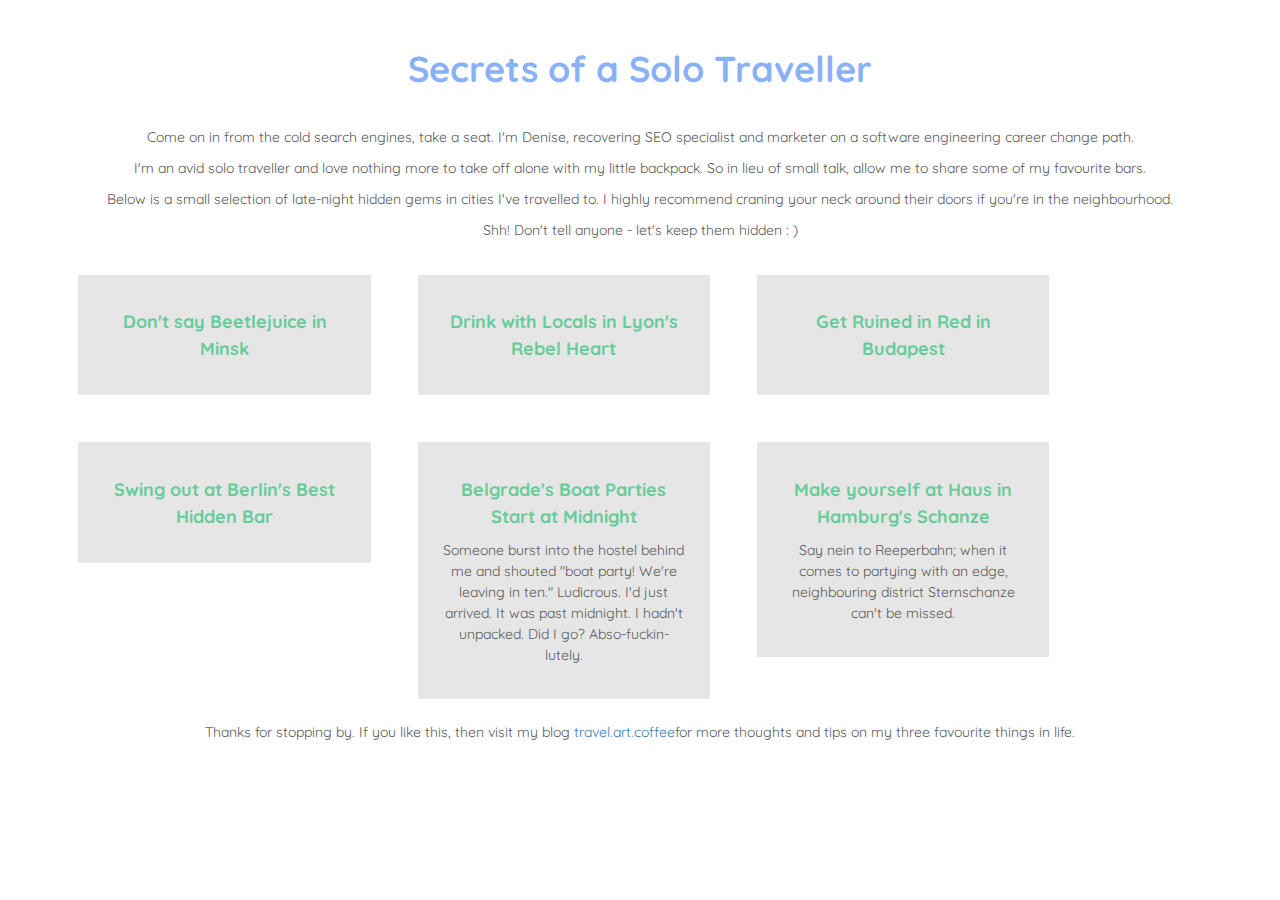
==== berlin.html @ b85a97f7 "added my first files to the project0 repo" ====
<!DOCTYPE html>
<html lang="en">
  <head>
    <meta charset="utf-8">
    <meta name="viewport" content="width=device-width, initial-scale=1">
    <link rel="stylesheet" href="https://maxcdn.bootstrapcdn.com/bootstrap/3.4.1/css/bootstrap.min.css">
    <script src="https://ajax.googleapis.com/ajax/libs/jquery/3.4.1/jquery.min.js"></script>
    <script src="https://maxcdn.bootstrapcdn.com/bootstrap/3.4.1/js/bootstrap.min.js"></script>
    <link href='http://fonts.googleapis.com/css?family=Quicksand:400,300,700' rel='stylesheet' type='text/css'>
    <title>My Webpage</title>
  </head>

    <meta name="viewport" content="width=device-width, initial-scale1.0"> 

<style>

h1 {
    color: #8ab1f5;
    text-align: center;
    font-weight: bold;
    line-height: 2.7;
    }

h2 {
    color: #66cc99;
    text-align: center;
    }

h4 {
    color: #66cc99;
    text-align: center;
    font-weight: bold;
    line-height: 1.5;
    }

body {
    font-family: 'Quicksand' !important;
    color: #595959;
    text-align: center;
    line-height: 1.5;
}

.container {
    body: #595959;
}

.box {
    padding: 2%;
    margin: 2%;
    background-color: #e6e6e6;
}

@media (min-width: 500px) { 

body { 
background-color: 255, 255, 255; 
} 

} 

@media (max-width: 499px) { 
body { 
background-color: blue; 
} 

} 
</style>

    <body>

<h1>Secrets of a Solo Traveller</h1>
        
<p>Come on in from the cold search engines, take a seat. I'm Denise, recovering SEO specialist and marketer on a software engineering career change path.</p>

<p>I'm an avid solo traveller and love nothing more to take off alone with my little backpack. So in lieu of small talk, allow me to share some of my favourite bars.</p>

<p>Below is a small selection of late-night hidden gems in cities I've travelled to. I highly recommend craning your neck around their doors if you're in the neighbourhood.</p>

<p>Shh! Don't tell anyone - let's keep them hidden : )</p>

<div class="container">
<div class="row">

    <div class="col-xs-12 col-sm-6 col-md-4 col-lg-3 box">
     <h4>Don't say Beetlejuice in Minsk</h4>
    </div>

    <div class="col-xs-12 col-sm-6 col-md-4 col-lg-3 box">
     <h4>Drink with Locals in Lyon's Rebel Heart</h4>
    </div>

    <div class="col-xs-12 col-sm-6 col-md-4 col-lg-3 box">
     <h4>Get Ruined in Red in Budapest</h4>
    </div>

    <div class="col-xs-12 col-sm-6 col-md-4 col-lg-3 box">
    <h4>Swing out at Berlin's Best Hidden Bar</h4>
    </div>

    <div class="col-xs-12 col-sm-6 col-md-4 col-lg-3 box">
    <h4>Belgrade's Boat Parties Start at Midnight</h4>
    <p>Someone burst into the hostel behind me and shouted "boat party! We're leaving in ten." Ludicrous. I'd just arrived. It was past midnight. I hadn't unpacked. Did I go? Abso-fuckin-lutely.</p>
    </div>

    <div class="col-xs-12 col-sm-6 col-md-4 col-lg-3 box">
    <h4>Make yourself at Haus in Hamburg's Schanze</h4>
    <p>Say nein to Reeperbahn; when it comes to partying with an edge, neighbouring district Sternschanze can't be missed.</p>
    </div>
  </div>  
</div>
<p>Thanks for stopping by. If you like this, then visit my blog <a href="https://www.travelartcoffee.com">travel.art.coffee</a>for more thoughts and tips on my three favourite things in life.</p>
    </body>


</html>
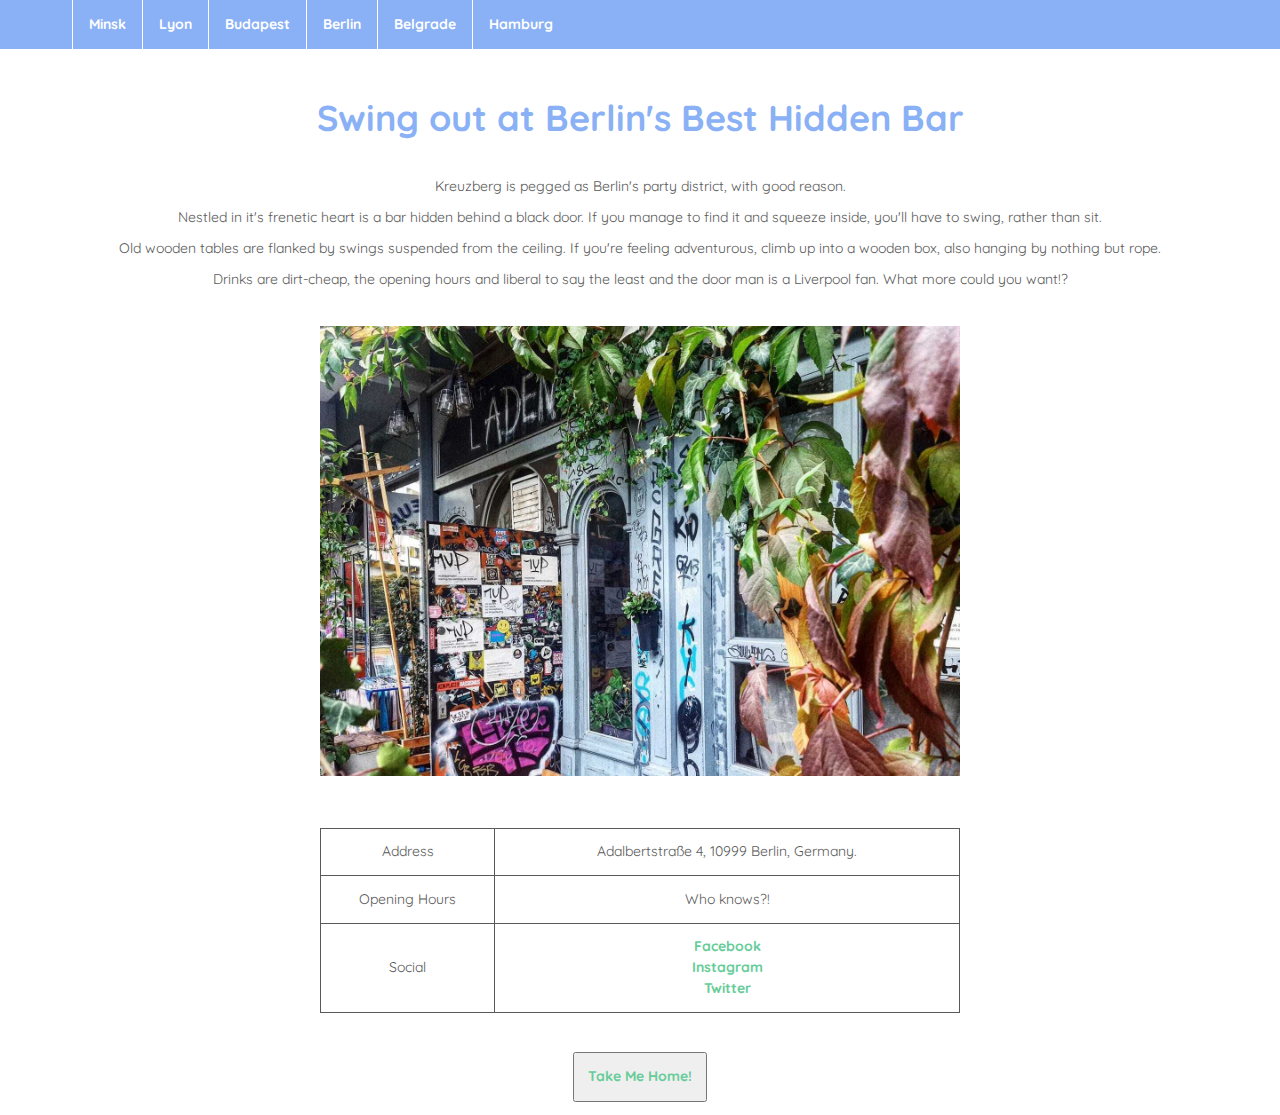
==== commit 9d6f1420: "latest changes" ====
--- a/berlin.html
+++ b/berlin.html
@@ -14,23 +14,36 @@
 
 <style>
 
+ul {
+  list-style-type: none;
+  margin: 0;
+  padding: 0;
+  overflow: hidden;
+  background-color: #8ab1f5;
+}
+
+li {
+  float: left;
+  border-right: 1px solid white;
+}
+
+li:last-child {
+  border-right: none;
+}
+
+li a {
+  display: block;
+  color: white;
+  text-align: center;
+  padding: 14px 16px;
+  text-decoration: none;
+}
+
 h1 {
     color: #8ab1f5;
     text-align: center;
     font-weight: bold;
     line-height: 2.7;
-    }
-
-h2 {
-    color: #66cc99;
-    text-align: center;
-    }
-
-h4 {
-    color: #66cc99;
-    text-align: center;
-    font-weight: bold;
-    line-height: 1.5;
     }
 
 body {
@@ -40,14 +53,46 @@
     line-height: 1.5;
 }
 
-.container {
-    body: #595959;
+a {
+    color: #66cc99; !important;
+    font-weight: bold;
 }
 
-.box {
-    padding: 2%;
-    margin: 2%;
-    background-color: #e6e6e6;
+a:hover {
+  color:#8ab1f5;
+}
+
+table {
+  border: 1px solid#595959;
+  margin: 2%;
+}
+
+th {
+  border: 1px solid#595959;
+  padding: 2%;
+  text-align:center;
+  font-weight: normal;
+}
+
+td {
+  border: 1px solid#595959;
+  padding: 2%;
+}
+
+#nav {
+  font-weight: bold;
+}
+
+table#table1 {
+    width:50%;
+    margin-left:auto; 
+    margin-right:auto;
+  }
+
+.home {
+  font-weight: bold;
+  padding: 1%;
+  margin: 1%
 }
 
 @media (min-width: 500px) { 
@@ -55,61 +100,62 @@
 body { 
 background-color: 255, 255, 255; 
 } 
-
 } 
 
 @media (max-width: 499px) { 
 body { 
 background-color: blue; 
 } 
+} 
 
-} 
 </style>
 
     <body>
 
-<h1>Secrets of a Solo Traveller</h1>
-        
-<p>Come on in from the cold search engines, take a seat. I'm Denise, recovering SEO specialist and marketer on a software engineering career change path.</p>
-
-<p>I'm an avid solo traveller and love nothing more to take off alone with my little backpack. So in lieu of small talk, allow me to share some of my favourite bars.</p>
-
-<p>Below is a small selection of late-night hidden gems in cities I've travelled to. I highly recommend craning your neck around their doors if you're in the neighbourhood.</p>
-
-<p>Shh! Don't tell anyone - let's keep them hidden : )</p>
-
-<div class="container">
-<div class="row">
-
-    <div class="col-xs-12 col-sm-6 col-md-4 col-lg-3 box">
-     <h4>Don't say Beetlejuice in Minsk</h4>
+        <div id="nav"><ul>
+          <li><a href="index.html">Home</a></li>
+          <li><a href="minsk.html">Minsk</a></li>
+          <li><a href="lyon.html">Lyon</a></li>
+          <li><a href="budapest.html">Budapest</a></li>
+          <li><a href="berlin.html">Berlin</a></li>
+          <li><a href="belgrade.html">Belgrade</a></li>
+          <li><a href="hamburg.html">Hamburg</a></li>
+      </ul>
     </div>
 
-    <div class="col-xs-12 col-sm-6 col-md-4 col-lg-3 box">
-     <h4>Drink with Locals in Lyon's Rebel Heart</h4>
-    </div>
+<h1>Swing out at Berlin's Best Hidden Bar</h1>
+      
+<p>Kreuzberg is pegged as Berlin's party district, with good reason. </p>
+<p>Nestled in it's frenetic heart is a bar hidden behind a black door. If you manage to find it and squeeze inside, you'll have to swing, rather than sit.</p> 
+<p>Old wooden tables are flanked by swings suspended from the ceiling. If you're feeling adventurous, climb up into a wooden box, also hanging by nothing but rope.</p>
+<p>Drinks are dirt-cheap, the opening hours and liberal to say the least and the door man is a Liverpool fan. What more could you want!?</p>
 
-    <div class="col-xs-12 col-sm-6 col-md-4 col-lg-3 box">
-     <h4>Get Ruined in Red in Budapest</h4>
-    </div>
-
-    <div class="col-xs-12 col-sm-6 col-md-4 col-lg-3 box">
-    <h4>Swing out at Berlin's Best Hidden Bar</h4>
-    </div>
-
-    <div class="col-xs-12 col-sm-6 col-md-4 col-lg-3 box">
-    <h4>Belgrade's Boat Parties Start at Midnight</h4>
-    <p>Someone burst into the hostel behind me and shouted "boat party! We're leaving in ten." Ludicrous. I'd just arrived. It was past midnight. I hadn't unpacked. Did I go? Abso-fuckin-lutely.</p>
-    </div>
-
-    <div class="col-xs-12 col-sm-6 col-md-4 col-lg-3 box">
-    <h4>Make yourself at Haus in Hamburg's Schanze</h4>
-    <p>Say nein to Reeperbahn; when it comes to partying with an edge, neighbouring district Sternschanze can't be missed.</p>
-    </div>
-  </div>  
+<div id="pic">
+<img src="berlin.jpg" width="50%" height="auto" align="center" style="margin: 2% 2%">
 </div>
-<p>Thanks for stopping by. If you like this, then visit my blog <a href="https://www.travelartcoffee.com">travel.art.coffee</a>for more thoughts and tips on my three favourite things in life.</p>
-    </body>
 
 
-</html>+<table id="table1">
+  <tr>
+    <th>Address</th>
+    <th>Adalbertstraße 4, 10999 Berlin, Germany.</th>
+  </tr>
+  <tr>
+    <td>Opening Hours</td>
+    <td>Who knows?!</td>
+  </tr>
+  <tr>
+    <td>Social</td>
+    <td><a href="https://www.facebook.com/multilayerladen/">Facebook</a><br>
+        <a href="https://www.instagram.com/multilayerladen/">Instagram</a><br>
+        <a href="https://twitter.com/multilayerladen?lang=en">Twitter</a><br>
+    </td>
+  </tr>
+</table>
+
+  <button class="home"><a href="index.html">Take Me Home!</a></button>
+
+</body>
+
+</html>
+
